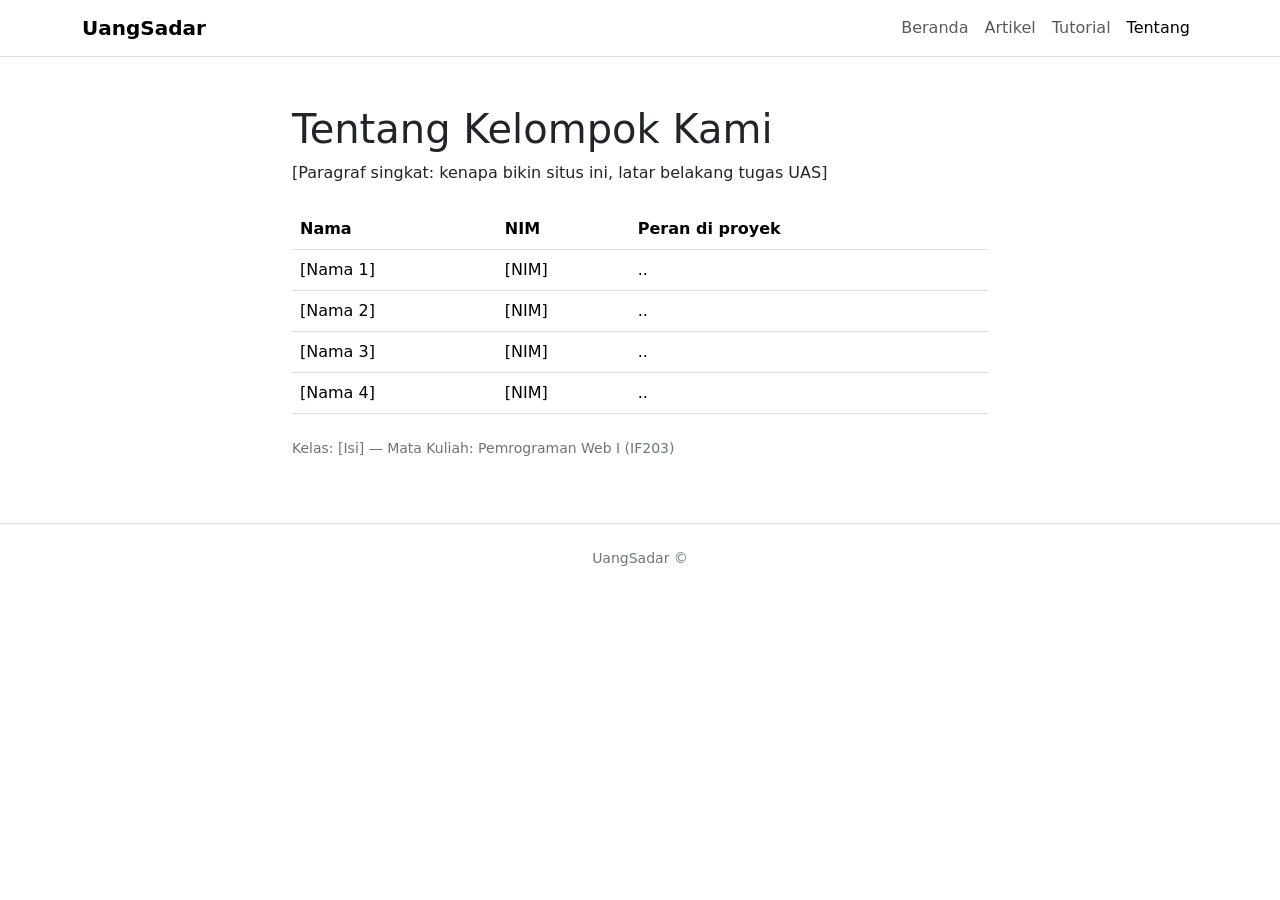
==== tentang.html @ dfb0399f "Add files via upload" ====
<!DOCTYPE html>
<html lang="id">
<head>
  <meta charset="UTF-8">
  <meta name="viewport" content="width=device-width, initial-scale=1.0">
  <title>Tentang - UangSadar</title>
  <link href="https://cdn.jsdelivr.net/npm/bootstrap@5.3.3/dist/css/bootstrap.min.css" rel="stylesheet">
  <link href="css/style.css" rel="stylesheet">
</head>
<body>

  <nav class="navbar navbar-expand-lg navbar-light bg-white border-bottom">
    <div class="container">
      <a class="navbar-brand fw-semibold" href="index.html">UangSadar</a>
      <button class="navbar-toggler" type="button" data-bs-toggle="collapse" data-bs-target="#menuUtama">
        <span class="navbar-toggler-icon"></span>
      </button>
      <div class="collapse navbar-collapse" id="menuUtama">
        <ul class="navbar-nav ms-auto">
          <li class="nav-item"><a class="nav-link" href="index.html">Beranda</a></li>
          <li class="nav-item"><a class="nav-link" href="artikel/spending-cap.html">Artikel</a></li>
          <li class="nav-item"><a class="nav-link" href="tutorial.html">Tutorial</a></li>
          <li class="nav-item"><a class="nav-link active" href="tentang.html">Tentang</a></li>
        </ul>
      </div>
    </div>
  </nav>

  <main class="container py-5" style="max-width:720px;">

    <h1>Tentang Kelompok Kami</h1>
    <p>[Paragraf singkat: kenapa bikin situs ini, latar belakang tugas UAS]</p>

    <!-- FUNGSI: <table> dipakai buat identitas kelompok yang wajib dicantumkan di soal
         (poin 3: Nama, NIM, Kelas, Mata Kuliah) -->
    <table class="table my-4">
      <thead>
        <tr><th>Nama</th><th>NIM</th><th>Peran di proyek</th></tr>
      </thead>
      <tbody>
        <tr><td>[Nama 1]</td><td>[NIM]</td><td>..</td></tr>
        <tr><td>[Nama 2]</td><td>[NIM]</td><td>..</td></tr>
        <tr><td>[Nama 3]</td><td>[NIM]</td><td>..</td></tr>
        <tr><td>[Nama 4]</td><td>[NIM]</td><td>..</td></tr>
      </tbody>
    </table>
    <p class="text-secondary small">Kelas: [Isi] — Mata Kuliah: Pemrograman Web I (IF203)</p>

  </main>

  <footer class="border-top py-4 text-center">
    <p class="text-secondary small mb-0">
      UangSadar &copy; <span id="tahun"></span>
    </p>
  </footer>

  <script src="https://cdn.jsdelivr.net/npm/bootstrap@5.3.3/dist/js/bootstrap.bundle.min.js"></script>
  <script src="js/script.js"></script>
</body>
</html>
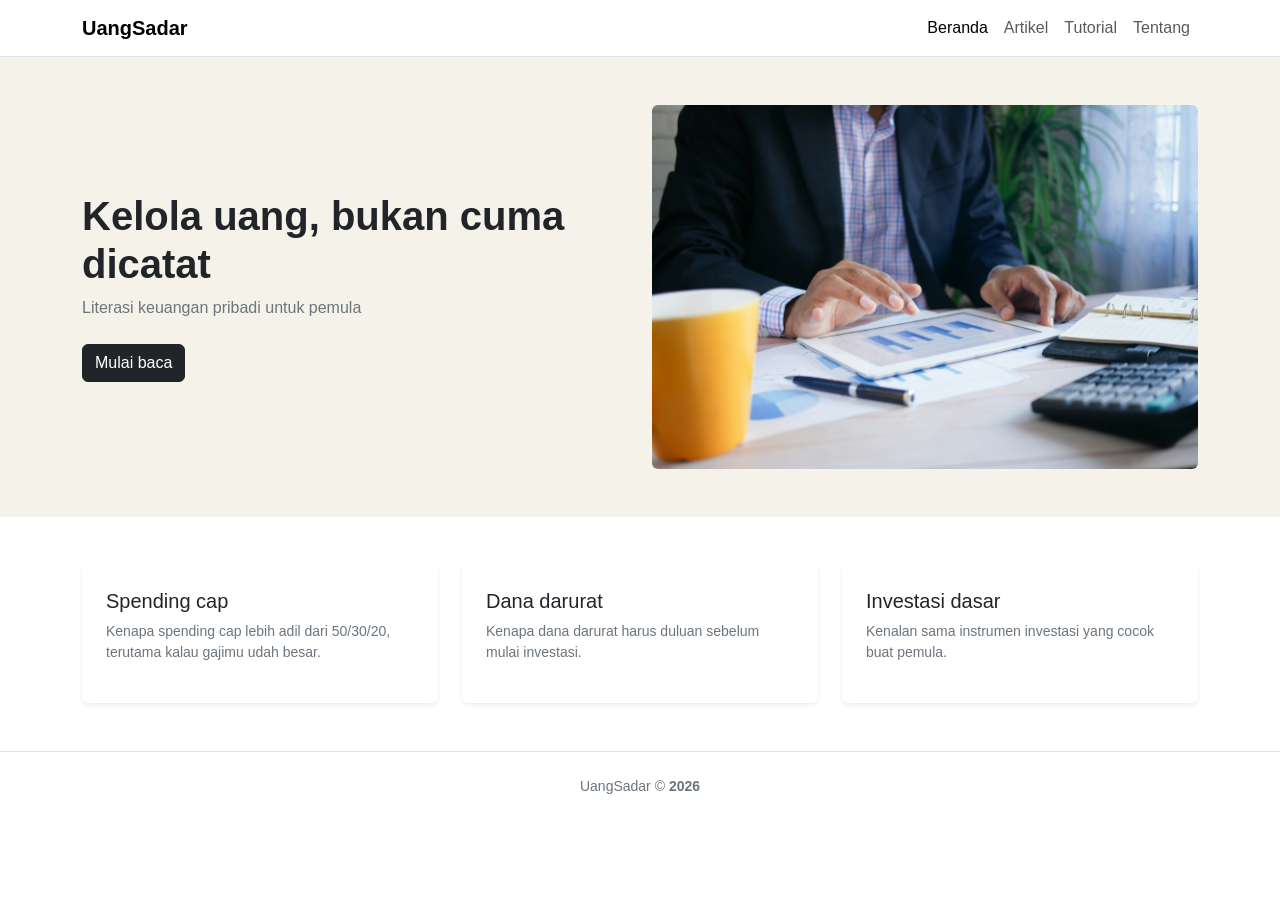
==== commit 3fe408da: "Perubahan 1" ====
--- a/tentang.html
+++ b/tentang.html
@@ -3,58 +3,103 @@
 <head>
   <meta charset="UTF-8">
   <meta name="viewport" content="width=device-width, initial-scale=1.0">
-  <title>Tentang - UangSadar</title>
+  <title>UangSadar - Literasi Keuangan Pribadi</title>
+
+  <!-- Bootstrap CSS diambil dari CDN.  -->
   <link href="https://cdn.jsdelivr.net/npm/bootstrap@5.3.3/dist/css/bootstrap.min.css" rel="stylesheet">
+
+  <!-- CSS. -->
   <link href="css/style.css" rel="stylesheet">
 </head>
 <body>
 
+  <!-- ============ NAVBAR ============ -->
   <nav class="navbar navbar-expand-lg navbar-light bg-white border-bottom">
     <div class="container">
       <a class="navbar-brand fw-semibold" href="index.html">UangSadar</a>
+
+      <!-- tombol "hamburger" ini yang muncul kalau dibuka di HP layar kecil -->
       <button class="navbar-toggler" type="button" data-bs-toggle="collapse" data-bs-target="#menuUtama">
         <span class="navbar-toggler-icon"></span>
       </button>
+
       <div class="collapse navbar-collapse" id="menuUtama">
         <ul class="navbar-nav ms-auto">
-          <li class="nav-item"><a class="nav-link" href="index.html">Beranda</a></li>
+          <li class="nav-item"><a class="nav-link active" href="index.html">Beranda</a></li>
           <li class="nav-item"><a class="nav-link" href="artikel/spending-cap.html">Artikel</a></li>
           <li class="nav-item"><a class="nav-link" href="tutorial.html">Tutorial</a></li>
-          <li class="nav-item"><a class="nav-link active" href="tentang.html">Tentang</a></li>
+          <li class="nav-item"><a class="nav-link" href="tentang.html">Tentang</a></li>
         </ul>
       </div>
     </div>
   </nav>
 
-  <main class="container py-5" style="max-width:720px;">
+  <!-- ============ sambutan ============ -->
+  <header class="hero py-5">
+    <div class="container">
+      <div class="row align-items-center g-4">
+        <div class="col-md-6 text-center text-md-start">
+          <h1 class="fw-semibold">Kelola uang, bukan cuma dicatat</h1>
+          <p class="text-secondary" style="max-width:420px;">
+            Literasi keuangan pribadi untuk pemula
+          </p>
+          <a href="artikel/spending-cap.html" class="btn btn-dark mt-2">Mulai baca</a>
+        </div>
+        <div class="col-md-6 text-center">
+          <img src="img/G2.jpg" alt="Ilustrasi orang sedang mengelola keuangan pribadi" class="img-fluid rounded">
+        </div>
+      </div>
+    </div>
+  </header>
 
-    <h1>Tentang Kelompok Kami</h1>
-    <p>[Paragraf singkat: kenapa bikin situs ini, latar belakang tugas UAS]</p>
+  <!-- ============ PREVIEW ARTIKEL ============ -->
+  <main class="container py-5">
+    <div class="row g-4">
 
-    <!-- FUNGSI: <table> dipakai buat identitas kelompok yang wajib dicantumkan di soal
-         (poin 3: Nama, NIM, Kelas, Mata Kuliah) -->
-    <table class="table my-4">
-      <thead>
-        <tr><th>Nama</th><th>NIM</th><th>Peran di proyek</th></tr>
-      </thead>
-      <tbody>
-        <tr><td>[Nama 1]</td><td>[NIM]</td><td>..</td></tr>
-        <tr><td>[Nama 2]</td><td>[NIM]</td><td>..</td></tr>
-        <tr><td>[Nama 3]</td><td>[NIM]</td><td>..</td></tr>
-        <tr><td>[Nama 4]</td><td>[NIM]</td><td>..</td></tr>
-      </tbody>
-    </table>
-    <p class="text-secondary small">Kelas: [Isi] — Mata Kuliah: Pemrograman Web I (IF203)</p>
+      <div class="col-md-4">
+        <div class="card h-100 border-0 shadow-sm">
+          <div class="card-body">
+            <h2 class="h5">Spending cap</h2>
+            <p class="text-secondary small">Kenapa spending cap lebih adil dari 50/30/20, terutama kalau gajimu udah besar.</p>
+            <a href="artikel/spending-cap.html" class="stretched-link"></a>
+          </div>
+        </div>
+      </div>
 
+      <div class="col-md-4">
+        <div class="card h-100 border-0 shadow-sm">
+          <div class="card-body">
+            <h2 class="h5">Dana darurat</h2>
+            <p class="text-secondary small">Kenapa dana darurat harus duluan sebelum mulai investasi.</p>
+            <a href="artikel/dana-darurat.html" class="stretched-link"></a>
+          </div>
+        </div>
+      </div>
+
+      <div class="col-md-4">
+        <div class="card h-100 border-0 shadow-sm">
+          <div class="card-body">
+            <h2 class="h5">Investasi dasar</h2>
+            <p class="text-secondary small">Kenalan sama instrumen investasi yang cocok buat pemula.</p>
+            <a href="artikel/investasi-dasar.html" class="stretched-link"></a>
+          </div>
+        </div>
+      </div>
+
+    </div>
   </main>
 
+  <!-- ============ FOOTER ============ -->
   <footer class="border-top py-4 text-center">
     <p class="text-secondary small mb-0">
-      UangSadar &copy; <span id="tahun"></span>
+      UangSadar &copy; <span id="tahun"></span> 
     </p>
   </footer>
 
+  <!-- Bootstrap JS bundle -->
   <script src="https://cdn.jsdelivr.net/npm/bootstrap@5.3.3/dist/js/bootstrap.bundle.min.js"></script>
+
+  <!-- JS  -->
   <script src="js/script.js"></script>
 </body>
 </html>
--- a/css/style.css
+++ b/css/style.css
@@ -0,0 +1,32 @@
+/* ============================================
+   CSS CUSTOM - style.css
+   File ini isinya "dandanan tambahan" di luar Bootstrap.
+   Bootstrap kasih kerangka & warna default, file ini yang bikin
+   situsnya kelihatan beda dari situs Bootstrap generik lainnya.
+   ============================================ */
+
+/* 1. ELEMENT SELECTOR
+   Menunjuk langsung ke nama tag HTML-nya (di sini: <body>).
+   Berlaku ke SEMUA elemen <body> di halaman ini. */
+body {
+  font-family: "Segoe UI", sans-serif;
+}
+
+/* 2. CLASS SELECTOR (pakai tanda titik ".")
+   Cuma berlaku ke elemen yang PUNYA class="hero" di HTML-nya.
+   Class ini yang paling sering dipakai karena bisa ditempel ke banyak elemen sekaligus. */
+.hero {
+  background-color: #f5f2ea;
+}
+
+/* 3. ID SELECTOR (pakai tanda pagar "#")
+   Cuma berlaku ke SATU elemen yang id="tahun".
+   Beda sama class: id itu harus unik, cuma boleh dipakai 1 kali per halaman. */
+#tahun {
+  font-weight: 600;
+}
+
+/* Sedikit jarak antar kartu artikel biar gak terlalu mepet ke tepi kartu */
+.card-body {
+  padding: 1.5rem;
+}
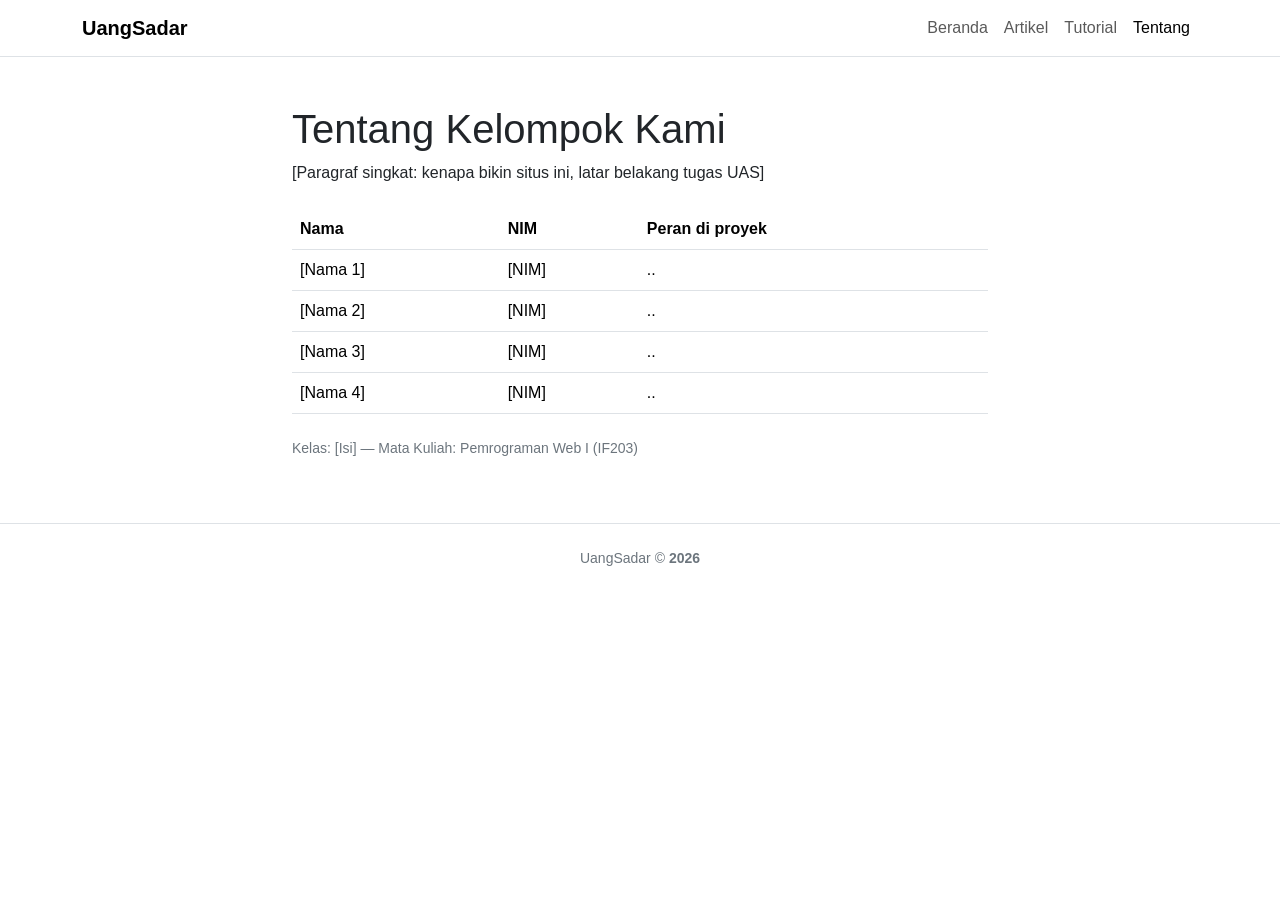
==== commit 07423634: "Perubahan tentang.html" ====
--- a/tentang.html
+++ b/tentang.html
@@ -3,103 +3,58 @@
 <head>
   <meta charset="UTF-8">
   <meta name="viewport" content="width=device-width, initial-scale=1.0">
-  <title>UangSadar - Literasi Keuangan Pribadi</title>
-
-  <!-- Bootstrap CSS diambil dari CDN.  -->
+  <title>Tentang - UangSadar</title>
   <link href="https://cdn.jsdelivr.net/npm/bootstrap@5.3.3/dist/css/bootstrap.min.css" rel="stylesheet">
-
-  <!-- CSS. -->
   <link href="css/style.css" rel="stylesheet">
 </head>
 <body>
 
-  <!-- ============ NAVBAR ============ -->
   <nav class="navbar navbar-expand-lg navbar-light bg-white border-bottom">
     <div class="container">
       <a class="navbar-brand fw-semibold" href="index.html">UangSadar</a>
-
-      <!-- tombol "hamburger" ini yang muncul kalau dibuka di HP layar kecil -->
       <button class="navbar-toggler" type="button" data-bs-toggle="collapse" data-bs-target="#menuUtama">
         <span class="navbar-toggler-icon"></span>
       </button>
-
       <div class="collapse navbar-collapse" id="menuUtama">
         <ul class="navbar-nav ms-auto">
-          <li class="nav-item"><a class="nav-link active" href="index.html">Beranda</a></li>
+          <li class="nav-item"><a class="nav-link" href="index.html">Beranda</a></li>
           <li class="nav-item"><a class="nav-link" href="artikel/spending-cap.html">Artikel</a></li>
           <li class="nav-item"><a class="nav-link" href="tutorial.html">Tutorial</a></li>
-          <li class="nav-item"><a class="nav-link" href="tentang.html">Tentang</a></li>
+          <li class="nav-item"><a class="nav-link active" href="tentang.html">Tentang</a></li>
         </ul>
       </div>
     </div>
   </nav>
 
-  <!-- ============ sambutan ============ -->
-  <header class="hero py-5">
-    <div class="container">
-      <div class="row align-items-center g-4">
-        <div class="col-md-6 text-center text-md-start">
-          <h1 class="fw-semibold">Kelola uang, bukan cuma dicatat</h1>
-          <p class="text-secondary" style="max-width:420px;">
-            Literasi keuangan pribadi untuk pemula
-          </p>
-          <a href="artikel/spending-cap.html" class="btn btn-dark mt-2">Mulai baca</a>
-        </div>
-        <div class="col-md-6 text-center">
-          <img src="img/G2.jpg" alt="Ilustrasi orang sedang mengelola keuangan pribadi" class="img-fluid rounded">
-        </div>
-      </div>
-    </div>
-  </header>
+  <main class="container py-5" style="max-width:720px;">
 
-  <!-- ============ PREVIEW ARTIKEL ============ -->
-  <main class="container py-5">
-    <div class="row g-4">
+    <h1>Tentang Kelompok Kami</h1>
+    <p>[Paragraf singkat: kenapa bikin situs ini, latar belakang tugas UAS]</p>
 
-      <div class="col-md-4">
-        <div class="card h-100 border-0 shadow-sm">
-          <div class="card-body">
-            <h2 class="h5">Spending cap</h2>
-            <p class="text-secondary small">Kenapa spending cap lebih adil dari 50/30/20, terutama kalau gajimu udah besar.</p>
-            <a href="artikel/spending-cap.html" class="stretched-link"></a>
-          </div>
-        </div>
-      </div>
+    <!-- FUNGSI: <table> dipakai buat identitas kelompok yang wajib dicantumkan di soal
+         (poin 3: Nama, NIM, Kelas, Mata Kuliah) -->
+    <table class="table my-4">
+      <thead>
+        <tr><th>Nama</th><th>NIM</th><th>Peran di proyek</th></tr>
+      </thead>
+      <tbody>
+        <tr><td>[Nama 1]</td><td>[NIM]</td><td>..</td></tr>
+        <tr><td>[Nama 2]</td><td>[NIM]</td><td>..</td></tr>
+        <tr><td>[Nama 3]</td><td>[NIM]</td><td>..</td></tr>
+        <tr><td>[Nama 4]</td><td>[NIM]</td><td>..</td></tr>
+      </tbody>
+    </table>
+    <p class="text-secondary small">Kelas: [Isi] — Mata Kuliah: Pemrograman Web I (IF203)</p>
 
-      <div class="col-md-4">
-        <div class="card h-100 border-0 shadow-sm">
-          <div class="card-body">
-            <h2 class="h5">Dana darurat</h2>
-            <p class="text-secondary small">Kenapa dana darurat harus duluan sebelum mulai investasi.</p>
-            <a href="artikel/dana-darurat.html" class="stretched-link"></a>
-          </div>
-        </div>
-      </div>
-
-      <div class="col-md-4">
-        <div class="card h-100 border-0 shadow-sm">
-          <div class="card-body">
-            <h2 class="h5">Investasi dasar</h2>
-            <p class="text-secondary small">Kenalan sama instrumen investasi yang cocok buat pemula.</p>
-            <a href="artikel/investasi-dasar.html" class="stretched-link"></a>
-          </div>
-        </div>
-      </div>
-
-    </div>
   </main>
 
-  <!-- ============ FOOTER ============ -->
   <footer class="border-top py-4 text-center">
     <p class="text-secondary small mb-0">
-      UangSadar &copy; <span id="tahun"></span> 
+      UangSadar &copy; <span id="tahun"></span>
     </p>
   </footer>
 
-  <!-- Bootstrap JS bundle -->
   <script src="https://cdn.jsdelivr.net/npm/bootstrap@5.3.3/dist/js/bootstrap.bundle.min.js"></script>
-
-  <!-- JS  -->
   <script src="js/script.js"></script>
 </body>
 </html>
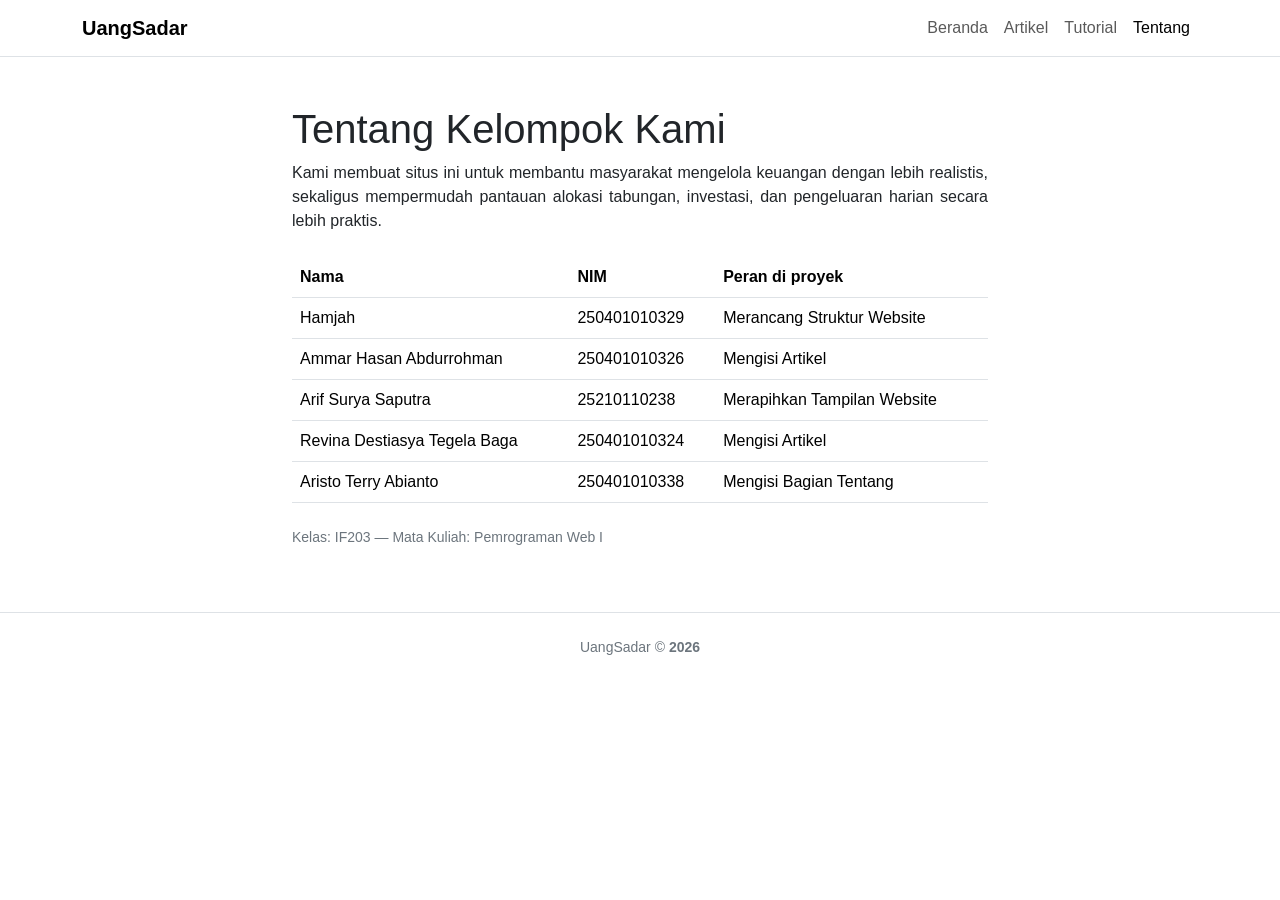
==== commit fe6e7dd8: "tentang.html baru" ====
--- a/tentang.html
+++ b/tentang.html
@@ -29,7 +29,7 @@
   <main class="container py-5" style="max-width:720px;">
 
     <h1>Tentang Kelompok Kami</h1>
-    <p>[Paragraf singkat: kenapa bikin situs ini, latar belakang tugas UAS]</p>
+    <p>Kami membuat situs ini untuk membantu masyarakat mengelola keuangan dengan lebih realistis, sekaligus mempermudah pantauan alokasi tabungan, investasi, dan pengeluaran harian secara lebih praktis.</p>
 
     <!-- FUNGSI: <table> dipakai buat identitas kelompok yang wajib dicantumkan di soal
          (poin 3: Nama, NIM, Kelas, Mata Kuliah) -->
@@ -38,13 +38,14 @@
         <tr><th>Nama</th><th>NIM</th><th>Peran di proyek</th></tr>
       </thead>
       <tbody>
-        <tr><td>[Nama 1]</td><td>[NIM]</td><td>..</td></tr>
-        <tr><td>[Nama 2]</td><td>[NIM]</td><td>..</td></tr>
-        <tr><td>[Nama 3]</td><td>[NIM]</td><td>..</td></tr>
-        <tr><td>[Nama 4]</td><td>[NIM]</td><td>..</td></tr>
+        <tr><td>Hamjah</td><td>250401010329</td><td>Merancang Struktur Website</td></tr>
+        <tr><td>Ammar Hasan Abdurrohman</td><td>250401010326</td><td>Mengisi Artikel</td></tr>
+        <tr><td>Arif Surya Saputra</td><td>25210110238</td><td>Merapihkan Tampilan Website</td></tr>
+        <tr><td>Revina Destiasya Tegela Baga</td><td>250401010324</td><td>Mengisi Artikel</td></tr>
+        <tr><td>Aristo Terry Abianto</td><td>250401010338</td><td>Mengisi Bagian Tentang</td></tr>
       </tbody>
     </table>
-    <p class="text-secondary small">Kelas: [Isi] — Mata Kuliah: Pemrograman Web I (IF203)</p>
+    <p class="text-secondary small">Kelas: IF203 — Mata Kuliah: Pemrograman Web I</p>
 
   </main>
 
--- a/css/style.css
+++ b/css/style.css
@@ -10,6 +10,7 @@
    Berlaku ke SEMUA elemen <body> di halaman ini. */
 body {
   font-family: "Segoe UI", sans-serif;
+  text-align: justify;
 }
 
 /* 2. CLASS SELECTOR (pakai tanda titik ".")
